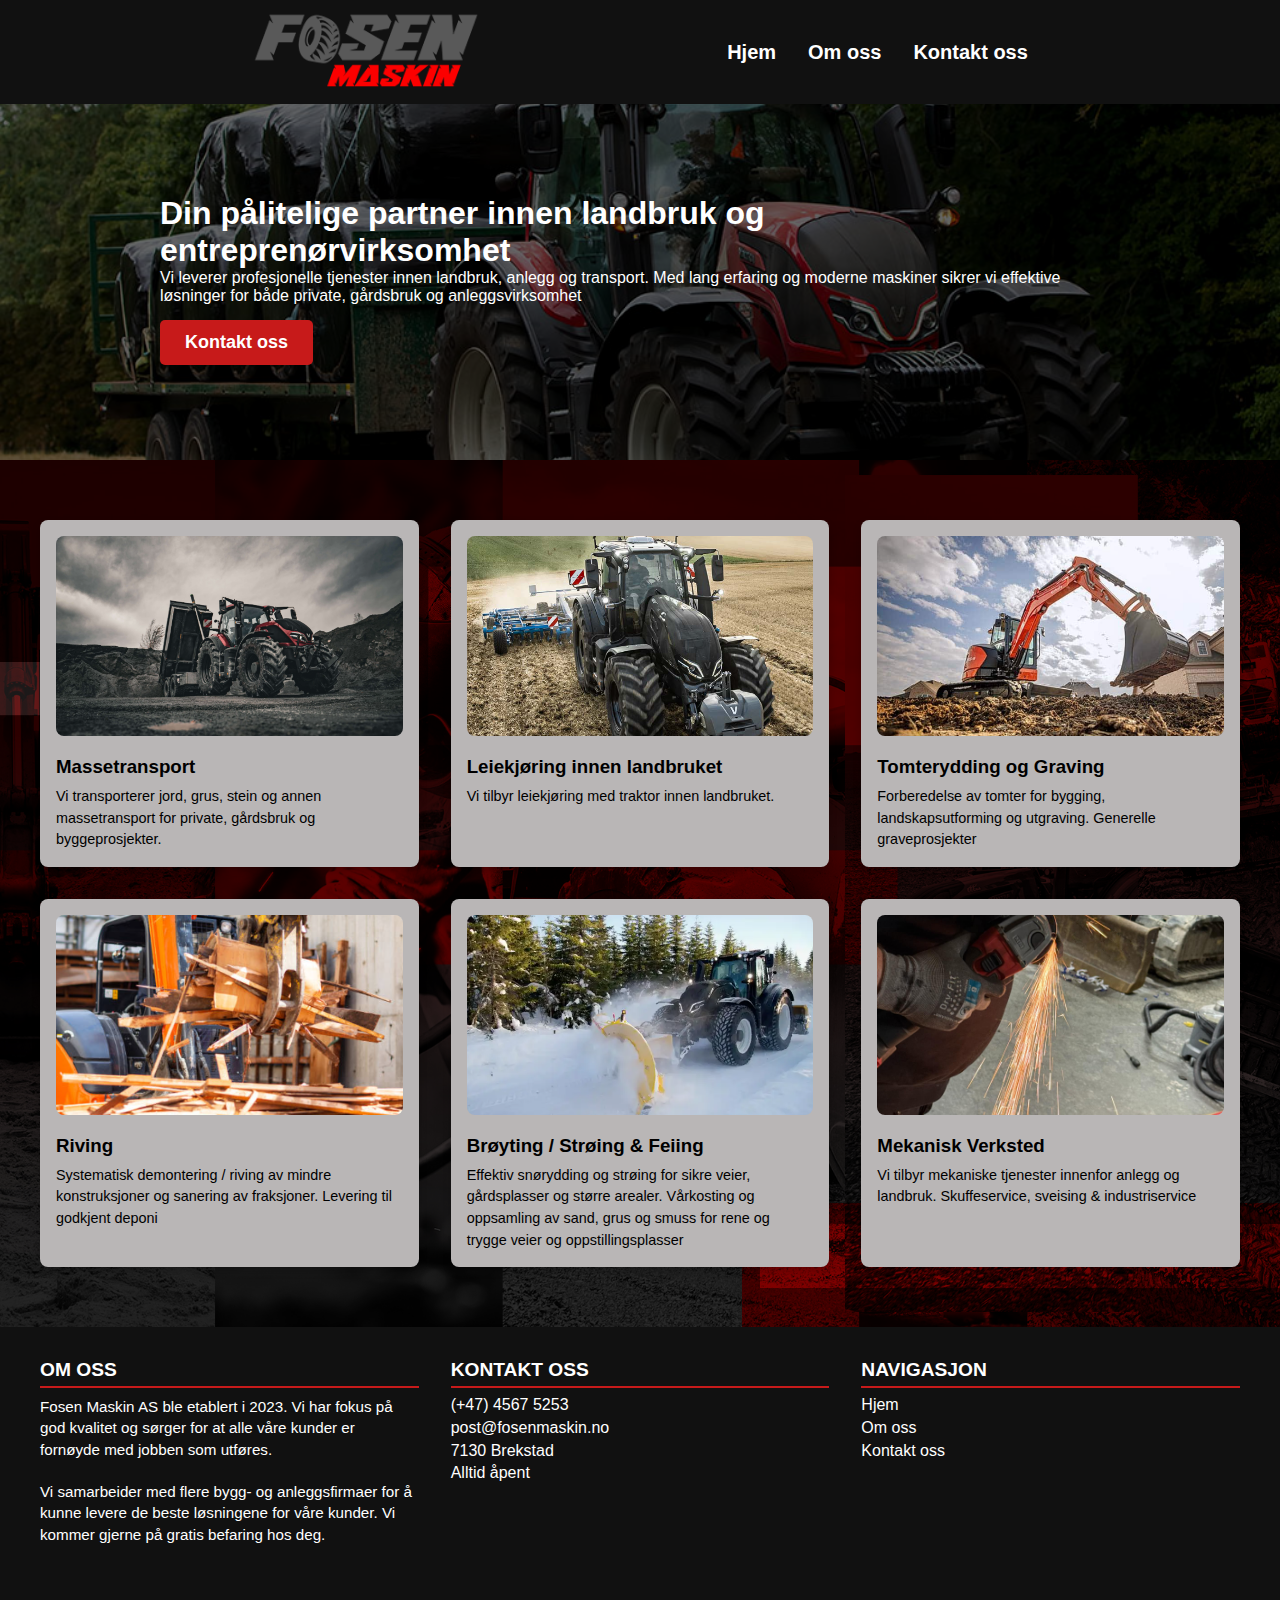
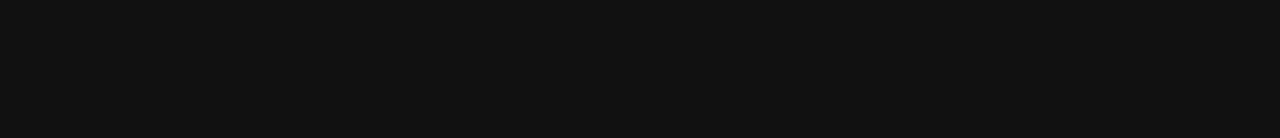
==== index2.html @ 81f100bc "ny" ====
<!DOCTYPE html>
<html lang="no">
<head>
  <meta charset="UTF-8">
  <title>Fosen Maskin – Hjem</title>
  <link rel="stylesheet" href="styles.css">
</head>
<body>

  <!-- FAST NAVBAR (samme på alle sider) -->
  <header class="navbar">
    <div class="logo">
      <img src="images/logo.png" alt="Fosen Maskin Logo">
    </div>
    <nav>
      <ul>
        <li><a href="index.html">Hjem</a></li>
        <li><a href="om-oss.html">Om oss</a></li>
        <li><a href="kontakt.html">Kontakt oss</a></li>
      </ul>
    </nav>
  </header>

  <!-- HERO-SEKSJON med roterende bakgrunnsbilder -->
  <section id="home" class="hero">
    <div class="overlay"></div>
    <section class="hero">
      <div class="hero-content">
        <h1>Din pålitelige partner innen landbruk og entreprenørvirksomhet</h1>
        <p>
          Vi leverer profesjonelle tjenester innen landbruk, anlegg og transport.  
          Med lang erfaring og moderne maskiner sikrer vi effektive løsninger  
          for både private, gårdsbruk og anleggsvirksomhet  
        </p>
        <a href="kontakt-skjema.html" class="btn-contact">Kontakt oss</a>
      </div>
    </section>
    
    
  </section>

  <!-- TJENESTER-SEKSJON (eksempel) -->
  <section id="services" class="section">
    <div class="grid-container">
      <div class="card">
        <img src="images/massetransport.png" alt="Massetransport">
        <h3>Massetransport</h3>
        <p>Vi transporterer jord, grus, stein og annen massetransport for private, gårdsbruk og byggeprosjekter.</p>
      </div>

      <div class="card">
        <img src="images/leiekjoring.png" alt="Beitepussing">
        <h3>Leiekjøring innen landbruket</h3>
        <p>Vi tilbyr leiekjøring med traktor innen landbruket.</p>
      </div>
      <div class="card">
        <img src="images/graving.png" alt="Graving">
        <h3>Tomterydding og Graving</h3>
        <p>Forberedelse av tomter for bygging, landskapsutforming og utgraving. Generelle graveprosjekter</p>
      </div>
      <div class="card">
        <img src="images/riving.png" alt="Drenering">
        <h3>Riving</h3>
        <p>Systematisk demontering / riving av mindre konstruksjoner og sanering av fraksjoner. Levering til godkjent deponi</p>
      </div>
      <div class="card">
        <img src="images/plog.png" alt="Brøyting">
        <h3>Brøyting / Strøing & Feiing</h3>
        <p>Effektiv snørydding og strøing for sikre veier, gårdsplasser og større arealer. Vårkosting og oppsamling av sand, grus og smuss for rene og trygge veier og oppstillingsplasser</p>
      </div>
      <div class="card">
        <img src="images/verksted.jpg" alt="Verksted">
        <h3>Mekanisk Verksted</h3>
        <p>Vi tilbyr mekaniske tjenester innenfor anlegg og landbruk. Skuffeservice, sveising & industriservice</p>
      </div>
    </div>
  </section>

  <!-- FOOTER (samme på alle sider, men med 3 kolonner) -->
  <footer>
    <div class="footer-container">

      <div class="footer-col">
        <h3>OM OSS</h3>
        <p>
          Fosen Maskin AS ble etablert i 2023. Vi har fokus på god kvalitet og sørger for at alle våre kunder er fornøyde med jobben som utføres. <br><br>
          Vi samarbeider med flere bygg- og anleggsfirmaer for å kunne levere de beste løsningene for våre kunder. Vi kommer gjerne på gratis befaring hos deg.
        </p>
      </div>

      <div class="footer-col">
        <h3>KONTAKT OSS</h3>
        <ul>
          <li>(+47) 4567 5253</li>
          <li>post@fosenmaskin.no</li>
          <li>7130 Brekstad</li>
          <li>Alltid åpent</li>
        </ul>
        <!-- Eksempel på Google Maps-iframe (valgfri) -->
        <div class="map">
          <iframe src="https://www.google.com/maps/embed?pb=!1m14!1m12!1m3!1d2907.9777286316057!2d9.636276067615256!3d63.714432067874284!2m3!1f0!2f0!3f0!3m2!1i1024!2i768!4f13.1!5e1!3m2!1sen!2sno!4v1740652915079!5m2!1sen!2sno" width="300" height="225" style="border:0;" allowfullscreen="" loading="lazy" referrerpolicy="no-referrer-when-downgrade"></iframe>
        </div>
      </div>

      <div class="footer-col">
        <h3>NAVIGASJON</h3>
        <ul>
          <li><a href="index.html">Hjem</a></li>
          <li><a href="om-oss.html">Om oss</a></li>
          <li><a href="kontakt.html">Kontakt oss</a></li>
        </ul>
      </div>

    </div>
  </footer>

  <!-- LOKAL JAVASCRIPT-KODE for hero-bildefade -->
  <script>
    
    const heroImages = [
      "images/hero1.jpg",
      "images/hero2.jpg",
      "images/hero3.jpg",
      "images/hero4.jpg",
      "images/hero5.jpg",
       "images/hero6.jpg"
    ];

    let currentIndex = 0;
    const heroSection = document.querySelector(".hero");
    let isFadingOut = false;

    function changeHeroImage() {
      if (isFadingOut) return;
      isFadingOut = true;

      // Fade ut
      heroSection.style.opacity = 0;

      // Etter 1 sekund, bytt bilde + fade inn
      setTimeout(() => {
        currentIndex = (currentIndex + 1) % heroImages.length;
        heroSection.style.backgroundImage = `url('${heroImages[currentIndex]}')`;
        heroSection.style.opacity = 1;
        isFadingOut = false;
      }, 1000);
    }

    // Sett første bilde + start intervall
    heroSection.style.backgroundImage = `url('${heroImages[currentIndex]}')`;
    setInterval(changeHeroImage, 5000);



    document.addEventListener("DOMContentLoaded", function () {
    const cards = document.querySelectorAll(".card");

    cards.forEach((card) => {
      const images = JSON.parse(card.getAttribute("data-images"));
      let currentIndex = 0;
      const imgElement = card.querySelector("img");

      setInterval(() => {
        currentIndex = (currentIndex + 1) % images.length;
        imgElement.style.opacity = 0; 

        setTimeout(() => {
          imgElement.src = images[currentIndex];
          imgElement.style.opacity = 1;
        }, 500);
      }, 4000);
    });
  });

  
  </script>

</body>
</html>
---- styles.css ----
/* RESET / BASIS */
* {
    margin: 0;
    padding: 0;
    box-sizing: border-box;
    font-family: Arial, sans-serif;
  }
  
  body {
    background: #f8f8f8;
    color: #333;
    /* For at innholdet ikke havner under navbaren */
    padding-top: 100px;
  }
  
  /* NAVBAR */
  .navbar {
    position: fixed;
    top: 0;
    width: 100%;
    z-index: 9999;
    display: flex;
    align-items: center;
    justify-content: center;
    background: #111;
    color: #fff;
    padding: 10px 20px;
  }
  
  .navbar .logo {
    margin-right: 215px; /* Juster avstanden mellom logo og tekst */
  }

  .logo img {
    height: 80px;
    width: 260px; /* Dobbelt så bred som høy */
    object-fit: contain;
  }
  
  .navbar ul {
    list-style: none;
    display: flex;
  }
  
  .navbar li {
    margin: 0 1rem;
  }
  
  .navbar a {
    text-decoration: none;
    color: #fff;
    font-weight: bold;
    font-size: 20px;
  }
  
  .navbar a.active {
    text-decoration: underline;
  }
  
  /* HERO-SEKSJON */
  .hero {
    position: relative;
    height: 40vh;
    background-position: center center;
    background-size: cover;
    background-repeat: no-repeat;
    display: flex;
    align-items: center;
    justify-content: center;
    color: #fff;
    transition: opacity 1s ease; /* For fade */
  }

  .hero-content {
    padding: 160px;

  }
  
  .hero .overlay {
    position: absolute;
    top: 0; 
    left: 0;
    width: 100%;
    height: 100%;
    background: rgba(0,0,0,0.6);
    z-index: 0;
  }
  
  .hero h1,
  .hero p {
    position: relative;
    z-index: 1;
  }
  
  /* SEKSJONER */
  .section {
    padding: 4rem 2rem;
    text-align: center;
  }
  
  .section h2 {
    margin-bottom: 2rem;
    font-size: 2rem;
  }
  
  /* GRID-CONTAINER FOR TJENESTER */
  .grid-container {
    display: grid;
    grid-template-columns: repeat(auto-fill, minmax(280px, 1fr));
    gap: 2rem;
    max-width: 1200px;
    margin: 0 auto;
  }
  
  #services {
  position: relative;
  background: url('images/bakgrunn.jpg') no-repeat center center/cover;
  padding: 60px 0;
  color: rgb(0, 0, 0);
}

#services::before {
  content: "";
  position: absolute;
  top: 0;
  left: 0;
  width: 100%;
  height: 100%;
  background: rgba(0, 0, 0, 0.5); /* Mørkt overlegg for bedre lesbarhet */
  z-index: 1;
}

#services .grid-container {
  position: relative;
  z-index: 2;
}
  .card {
    background: #b9b6b6;
    padding: 1rem;
    box-shadow: 0px 4px 8px rgba(0,0,0,0.2);
    border-radius: 8px;
    text-align: left;
    transition: transform 0.3s;
  }
  
  .card:hover {
    transform: scale(1.05);
  }
  
  .card img {
    width: 100%;
    height: 200px;
    object-fit: cover;
    border-radius: 8px;
  }
  
  .card h3 {
    margin: 1rem 0 0.5rem 0;
  }
  
  .card p {
    font-size: 0.9rem;
    line-height: 1.5;
  }
  
  /* ALMINNELIG SIDEINNHOLD PÅ UNDER-SIDE9R */
  .page-contentinnhold {
    padding: 2rem;
    max-width: 900px;
    margin: 0 auto;
    background-color: #111111ef;
  }
  
  /* KONTAKTSKJEMA2 */
  .kontakt-skjema {
    display: flex;
    flex-direction: column;
    max-width: 500px;
    margin-top: 1rem;
  }
  
  .kontakt-skjema label {
    margin: 0.5rem 0 0.2rem;
  }
  
  .kontakt-skjema input,
  .kontakt-skjema textarea {
    padding: 0.5rem;
    margin-bottom: 1rem;
    font: inherit;
  }
  
  .kontakt-skjema button {
    padding: 0.75rem;
    background: #222;
    color: #fff;
    border: none;
    cursor: pointer;
    font-weight: bold;
  }
  
  .kontakt-skjema button:hover {
    background: #444;
  }
  
  /* FOOTER */
  footer {
    background: #111;
    color: #fff;
    padding: 2rem 2rem;
  }
  
  .footer-container {
    display: grid;
    grid-template-columns: repeat(auto-fit, minmax(250px, 1fr));
    gap: 2rem;
    max-width: 1200px;
    margin: 0 auto;
  }
  
  /* Enkelt styling av hver kolonne */
  .footer-col h3 {
    font-size: 1.2rem;
    margin-bottom: 0.5rem;
    border-bottom: 2px solid #c71a1a; /* Gul strek */
    padding-bottom: 0.3rem;
  }
  
  .footer-col p {
    line-height: 1.4;
    font-size: 0.95rem;
  }
  
  .footer-col ul {
    list-style: none;
    margin-top: 0.5rem;
  }
  
  .footer-col ul li {
    margin-bottom: 0.3rem;
  }
  
  .footer-col a {
    color: #fff;
    text-decoration: none;
  }
  
  .footer-col a:hover {
    text-decoration: underline;
  }
  
  /* KONTAKTSEKSJON */
.kontakt-container {
  display: flex;
  justify-content: space-between;
  max-width: 1100px;
  margin: auto;
  padding: 40px 0;
  gap: 20px;
}

.kontakt-info, .kontakt-social {
  flex: 1;
  padding: 20px;
  background: #222;
  color: white;
  border-radius: 5px;
}

.kontakt-info ul {
  list-style: none;
  padding: 0;
}

.kontakt-info ul li {
  margin: 10px 0;
  font-size: 18px;
}

.kontakt-info a {
  color: #c71a1a;
  text-decoration: none;
}

.map iframe {
  width: 100%;
  height: 200px;
  margin-top: 15px;
  border-radius: 5px;
}

.facebook-box iframe {
  width: 100%;
  height: 400px;
}

/* CTA-DEL (CALL TO ACTION) */
.cta {
  display: flex;
  align-items: center;
  justify-content: space-between;
  background: linear-gradient(to right, rgba(0, 0, 0, 0.7), rgba(0, 0, 0, 0.3)), url('images/bg.jpg') no-repeat center center/cover;
  color: white;
  padding: 40px;

}

.cta-text {
  max-width: 60%;
}

.cta h2 {
  font-size: 24px;
}

.cta-button {
  background: white;
  color: black;
  padding: 15px 25px;
  text-decoration: none;
  font-weight: bold;
  border-radius: 5px;
}

.cta-button:hover {
  background: #c71a1a;
  color: #fff;
}



.kontakt-skjema-container {
  max-width: 600px;
  margin: 50px auto;
  padding: 20px;
  background: #f9f9f9;
  border-radius: 8px;
  box-shadow: 0px 4px 10px rgba(0, 0, 0, 0.1);
  text-align: center;
}

.kontakt-skjema-container h1 {
  color: #333;
}

.kontakt-skjema-container p {
  margin-bottom: 20px;
}

.kontakt-skjema {
  display: flex;
  flex-direction: column;
  gap: 15px;
}

.kontakt-skjema label {
  font-weight: bold;
}

.kontakt-skjema input,
.kontakt-skjema textarea {
  width: 100%;
  padding: 10px;
  border: 1px solid #ccc;
  border-radius: 5px;
}

.kontakt-skjema button {
  background: #222;
  color: white;
  padding: 10px 15px;
  border: none;
  border-radius: 5px;
  cursor: pointer;
}

.kontakt-skjema button:hover {
  background: #c71a1a;
  color: black;
}

.btn-contact {
  display: inline-block;
  margin-top: 15px;
  padding: 12px 25px;
  background: #c71a1a;
  color: white;
  text-decoration: none;
  font-weight: bold;
  border-radius: 5px;
  font-size: 18px;
  transition: 0.3s ease-in-out;
}

.btn-contact:hover {
  background: #c71a1a;
  color: black;
}


.page-content {
  position: relative;
  background: url('images/bakgrunn.jpg') no-repeat center center/cover;
  padding: 60px;
  color: rgb(255, 255, 255);
  backdrop-filter: brightness(90%);
}

.page-content::before {
  content: "";
  position: absolute;
  top: 0;
  left: 0;
  width: 100%;
  height: 100%;
  background: rgba(24, 24, 24, 0.514); /* Juster gjennomsiktigheten her */
  z-index: -1;
  border-radius: 10px;
}

.intro-text {
  font-size: 16px;
  line-height: 1.8;
  text-align: center;
  margin-bottom: 40px;
}

.service-title {
  font-size: 25px;
  color: #d32f2f;
  margin-bottom: 10px;
  margin-top: 20px;
}

.service-text {
  font-size: 15px;
  line-height: 1.6;
  margin-bottom: 40px;
}
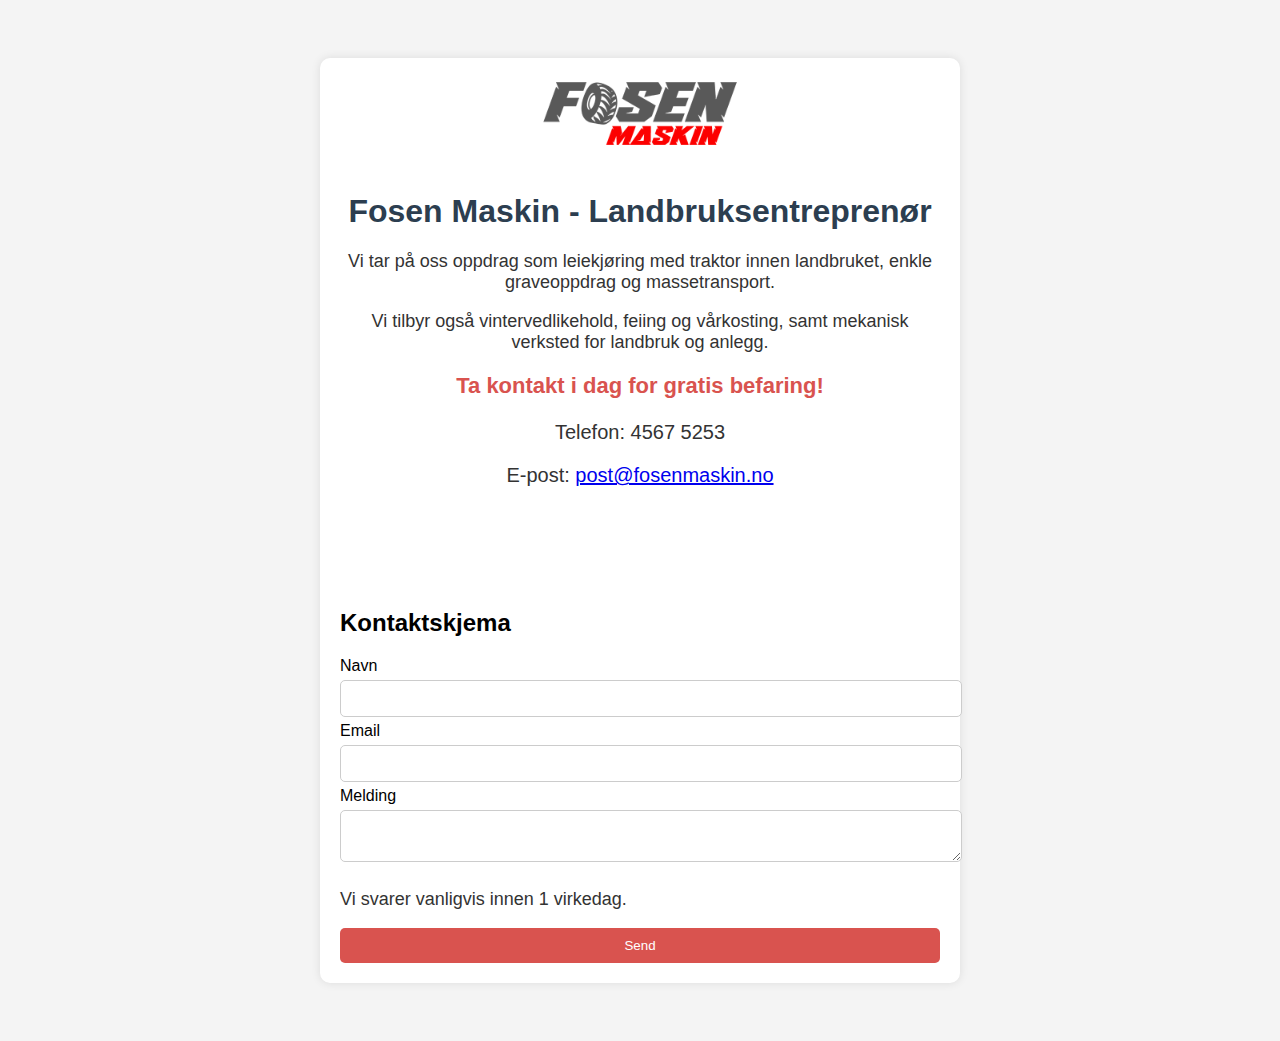
==== commit b25a2d89: "bytte" ====
--- a/index2.html
+++ b/index2.html
@@ -1,179 +1,103 @@
 <!DOCTYPE html>
 <html lang="no">
 <head>
-  <meta charset="UTF-8">
-  <title>Fosen Maskin – Hjem</title>
-  <link rel="stylesheet" href="styles.css">
+    <meta charset="UTF-8">
+    <meta name="viewport" content="width=device-width, initial-scale=1.0">
+    <title>Fosen Maskin - Landbruksentreprenør</title>
+    <style>
+        body {
+            font-family: Arial, sans-serif;
+            text-align: center;
+            padding: 50px;
+            background-color: #f4f4f4;
+        }
+        .container {
+            background: white;
+            padding: 20px;
+            max-width: 600px;
+            margin: auto;
+            box-shadow: 0 0 10px rgba(0, 0, 0, 0.1);
+            border-radius: 10px;
+        }
+        h1 {
+            color: #2c3e50;
+        }
+        p {
+            font-size: 18px;
+            color: #333;
+        }
+        .highlight {
+            font-size: 22px;
+            font-weight: bold;
+            color: #d9534f;
+            margin-top: 20px;
+        }
+        .contact {
+            font-size: 20px;
+            margin-top: 20px;
+        }
+        .logo {
+            max-width: 200px;
+            margin-bottom: 20px;
+        }
+        .form-container {
+            margin-top: 30px;
+            text-align: left;
+        }
+        .form-container input, .form-container textarea {
+            width: 100%;
+            padding: 10px;
+            margin: 5px 0;
+            border: 1px solid #ccc;
+            border-radius: 5px;
+        }
+        .form-container button {
+            background-color: #d9534f;
+            color: white;
+            border: none;
+            padding: 10px;
+            cursor: pointer;
+            width: 100%;
+            border-radius: 5px;
+        }
+    </style>
 </head>
 <body>
-
-  <!-- FAST NAVBAR (samme på alle sider) -->
-  <header class="navbar">
-    <div class="logo">
-      <img src="images/logo.png" alt="Fosen Maskin Logo">
+    <div class="container">
+        <img src="images/logo.png" alt="Fosen Maskin Logo" class="logo">
+        <h1>Fosen Maskin - Landbruksentreprenør</h1>
+        <p>Vi tar på oss oppdrag som leiekjøring med traktor innen landbruket, enkle graveoppdrag og massetransport.</p>
+        <p>Vi tilbyr også vintervedlikehold, feiing og vårkosting, samt mekanisk verksted for landbruk og anlegg.</p>
+        <p class="highlight">Ta kontakt i dag for gratis befaring!</p>
+        <p class="contact">Telefon: 4567 5253</p>
+        <p class="contact">E-post: <a href="mailto:post@fosenmaskin.no">post@fosenmaskin.no</a></p>
+        <br><br><br><br>
+        <div class="form-container">
+            <h2>Kontaktskjema</h2>
+            <form
+            action="https://formspree.io/f/xgvogvbq"
+            class="fs-form"
+            target="_top"
+            method="POST"
+          >
+            <div class="fs-field">
+              <label class="fs-label" for="name">Navn</label>
+              <input class="fs-input" id="name" name="name" />
+            </div>
+            <div class="fs-field">
+              <label class="fs-label" for="email">Email</label>
+              <input class="fs-input" id="email" name="email" required />
+            </div>
+            <div class="fs-field">
+              <label class="fs-label" for="message">Melding</label>
+              <textarea class="fs-textarea" id="message" name="message"></textarea>
+              <p class="fs-description">Vi svarer vanligvis innen 1 virkedag.</p>
+            </div>
+            <div class="fs-button-group">
+              <button class="fs-button" type="submit">Send</button>
+            </div>
+          </form>
+        </div>
     </div>
-    <nav>
-      <ul>
-        <li><a href="index.html">Hjem</a></li>
-        <li><a href="om-oss.html">Om oss</a></li>
-        <li><a href="kontakt.html">Kontakt oss</a></li>
-      </ul>
-    </nav>
-  </header>
-
-  <!-- HERO-SEKSJON med roterende bakgrunnsbilder -->
-  <section id="home" class="hero">
-    <div class="overlay"></div>
-    <section class="hero">
-      <div class="hero-content">
-        <h1>Din pålitelige partner innen landbruk og entreprenørvirksomhet</h1>
-        <p>
-          Vi leverer profesjonelle tjenester innen landbruk, anlegg og transport.  
-          Med lang erfaring og moderne maskiner sikrer vi effektive løsninger  
-          for både private, gårdsbruk og anleggsvirksomhet  
-        </p>
-        <a href="kontakt-skjema.html" class="btn-contact">Kontakt oss</a>
-      </div>
-    </section>
-    
-    
-  </section>
-
-  <!-- TJENESTER-SEKSJON (eksempel) -->
-  <section id="services" class="section">
-    <div class="grid-container">
-      <div class="card">
-        <img src="images/massetransport.png" alt="Massetransport">
-        <h3>Massetransport</h3>
-        <p>Vi transporterer jord, grus, stein og annen massetransport for private, gårdsbruk og byggeprosjekter.</p>
-      </div>
-
-      <div class="card">
-        <img src="images/leiekjoring.png" alt="Beitepussing">
-        <h3>Leiekjøring innen landbruket</h3>
-        <p>Vi tilbyr leiekjøring med traktor innen landbruket.</p>
-      </div>
-      <div class="card">
-        <img src="images/graving.png" alt="Graving">
-        <h3>Tomterydding og Graving</h3>
-        <p>Forberedelse av tomter for bygging, landskapsutforming og utgraving. Generelle graveprosjekter</p>
-      </div>
-      <div class="card">
-        <img src="images/riving.png" alt="Drenering">
-        <h3>Riving</h3>
-        <p>Systematisk demontering / riving av mindre konstruksjoner og sanering av fraksjoner. Levering til godkjent deponi</p>
-      </div>
-      <div class="card">
-        <img src="images/plog.png" alt="Brøyting">
-        <h3>Brøyting / Strøing & Feiing</h3>
-        <p>Effektiv snørydding og strøing for sikre veier, gårdsplasser og større arealer. Vårkosting og oppsamling av sand, grus og smuss for rene og trygge veier og oppstillingsplasser</p>
-      </div>
-      <div class="card">
-        <img src="images/verksted.jpg" alt="Verksted">
-        <h3>Mekanisk Verksted</h3>
-        <p>Vi tilbyr mekaniske tjenester innenfor anlegg og landbruk. Skuffeservice, sveising & industriservice</p>
-      </div>
-    </div>
-  </section>
-
-  <!-- FOOTER (samme på alle sider, men med 3 kolonner) -->
-  <footer>
-    <div class="footer-container">
-
-      <div class="footer-col">
-        <h3>OM OSS</h3>
-        <p>
-          Fosen Maskin AS ble etablert i 2023. Vi har fokus på god kvalitet og sørger for at alle våre kunder er fornøyde med jobben som utføres. <br><br>
-          Vi samarbeider med flere bygg- og anleggsfirmaer for å kunne levere de beste løsningene for våre kunder. Vi kommer gjerne på gratis befaring hos deg.
-        </p>
-      </div>
-
-      <div class="footer-col">
-        <h3>KONTAKT OSS</h3>
-        <ul>
-          <li>(+47) 4567 5253</li>
-          <li>post@fosenmaskin.no</li>
-          <li>7130 Brekstad</li>
-          <li>Alltid åpent</li>
-        </ul>
-        <!-- Eksempel på Google Maps-iframe (valgfri) -->
-        <div class="map">
-          <iframe src="https://www.google.com/maps/embed?pb=!1m14!1m12!1m3!1d2907.9777286316057!2d9.636276067615256!3d63.714432067874284!2m3!1f0!2f0!3f0!3m2!1i1024!2i768!4f13.1!5e1!3m2!1sen!2sno!4v1740652915079!5m2!1sen!2sno" width="300" height="225" style="border:0;" allowfullscreen="" loading="lazy" referrerpolicy="no-referrer-when-downgrade"></iframe>
-        </div>
-      </div>
-
-      <div class="footer-col">
-        <h3>NAVIGASJON</h3>
-        <ul>
-          <li><a href="index.html">Hjem</a></li>
-          <li><a href="om-oss.html">Om oss</a></li>
-          <li><a href="kontakt.html">Kontakt oss</a></li>
-        </ul>
-      </div>
-
-    </div>
-  </footer>
-
-  <!-- LOKAL JAVASCRIPT-KODE for hero-bildefade -->
-  <script>
-    
-    const heroImages = [
-      "images/hero1.jpg",
-      "images/hero2.jpg",
-      "images/hero3.jpg",
-      "images/hero4.jpg",
-      "images/hero5.jpg",
-       "images/hero6.jpg"
-    ];
-
-    let currentIndex = 0;
-    const heroSection = document.querySelector(".hero");
-    let isFadingOut = false;
-
-    function changeHeroImage() {
-      if (isFadingOut) return;
-      isFadingOut = true;
-
-      // Fade ut
-      heroSection.style.opacity = 0;
-
-      // Etter 1 sekund, bytt bilde + fade inn
-      setTimeout(() => {
-        currentIndex = (currentIndex + 1) % heroImages.length;
-        heroSection.style.backgroundImage = `url('${heroImages[currentIndex]}')`;
-        heroSection.style.opacity = 1;
-        isFadingOut = false;
-      }, 1000);
-    }
-
-    // Sett første bilde + start intervall
-    heroSection.style.backgroundImage = `url('${heroImages[currentIndex]}')`;
-    setInterval(changeHeroImage, 5000);
-
-
-
-    document.addEventListener("DOMContentLoaded", function () {
-    const cards = document.querySelectorAll(".card");
-
-    cards.forEach((card) => {
-      const images = JSON.parse(card.getAttribute("data-images"));
-      let currentIndex = 0;
-      const imgElement = card.querySelector("img");
-
-      setInterval(() => {
-        currentIndex = (currentIndex + 1) % images.length;
-        imgElement.style.opacity = 0; 
-
-        setTimeout(() => {
-          imgElement.src = images[currentIndex];
-          imgElement.style.opacity = 1;
-        }, 500);
-      }, 4000);
-    });
-  });
-
-  
-  </script>
-
 </body>
 </html>
